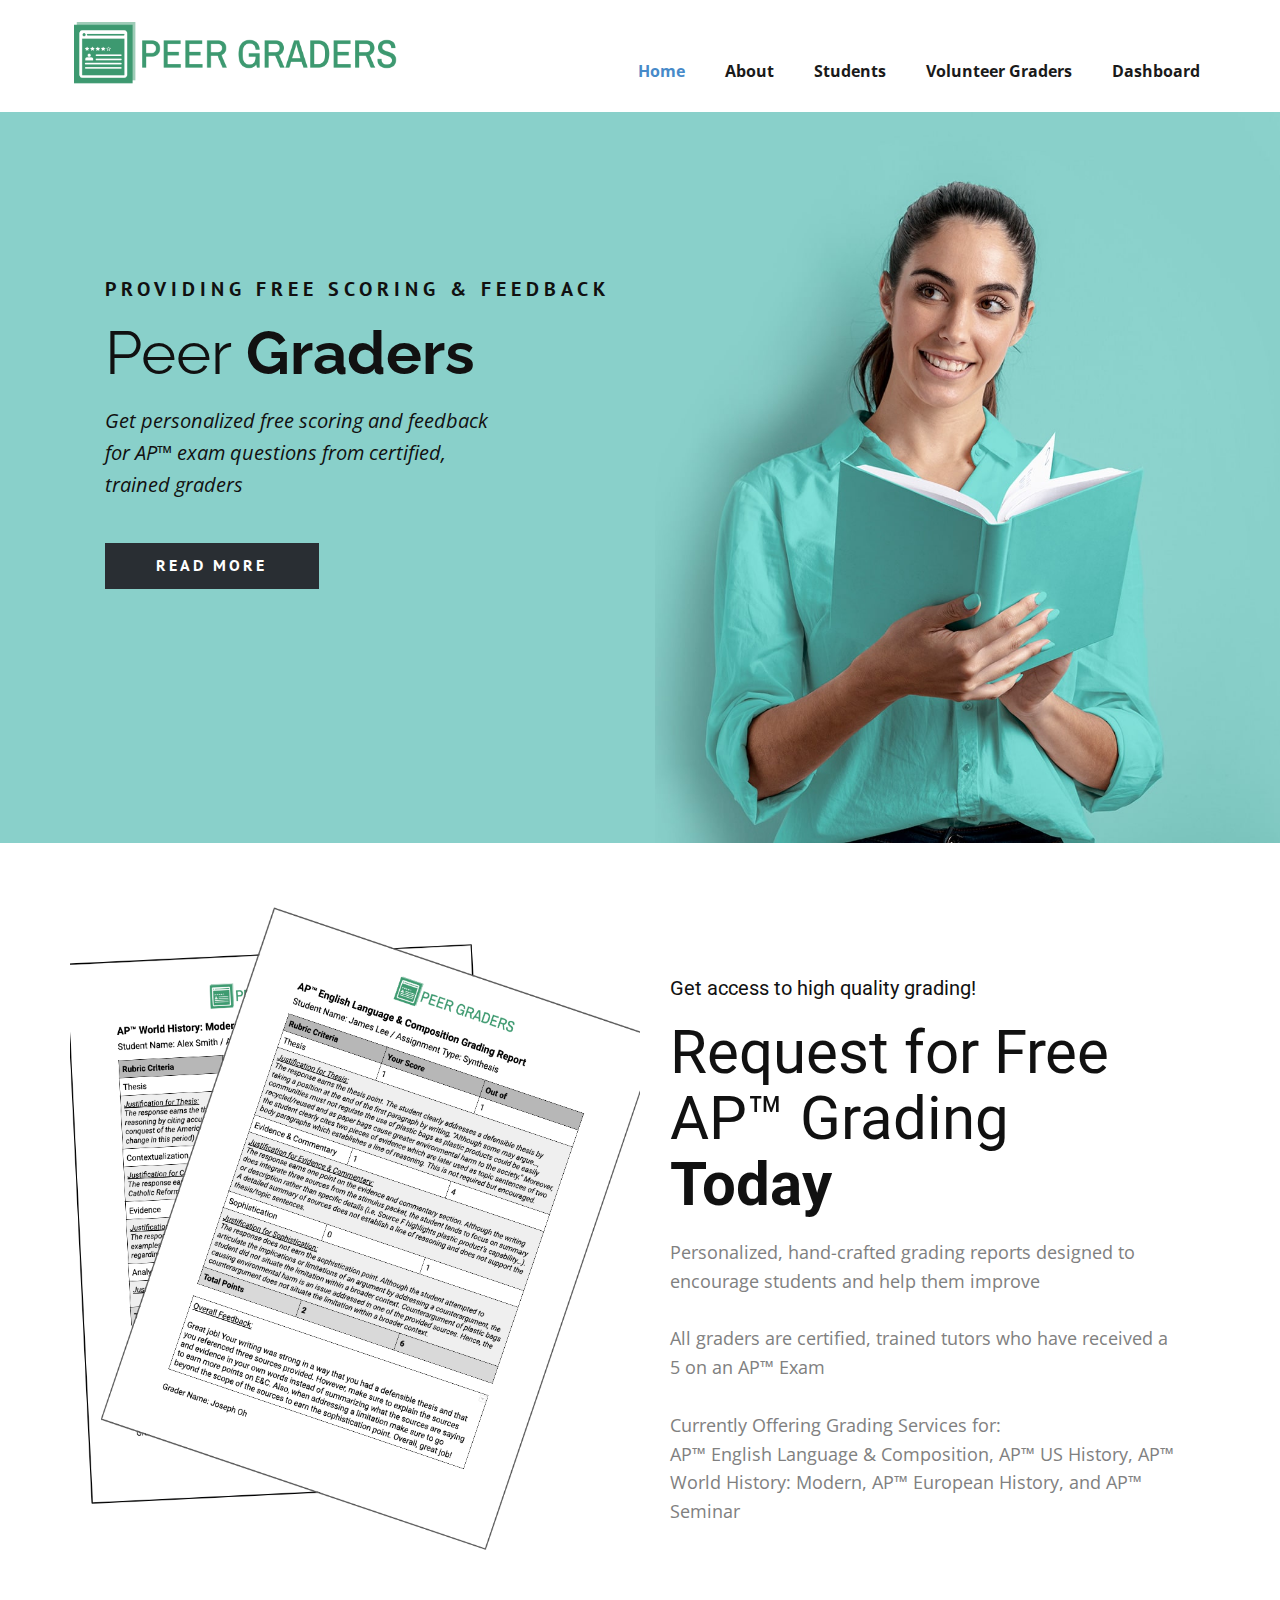
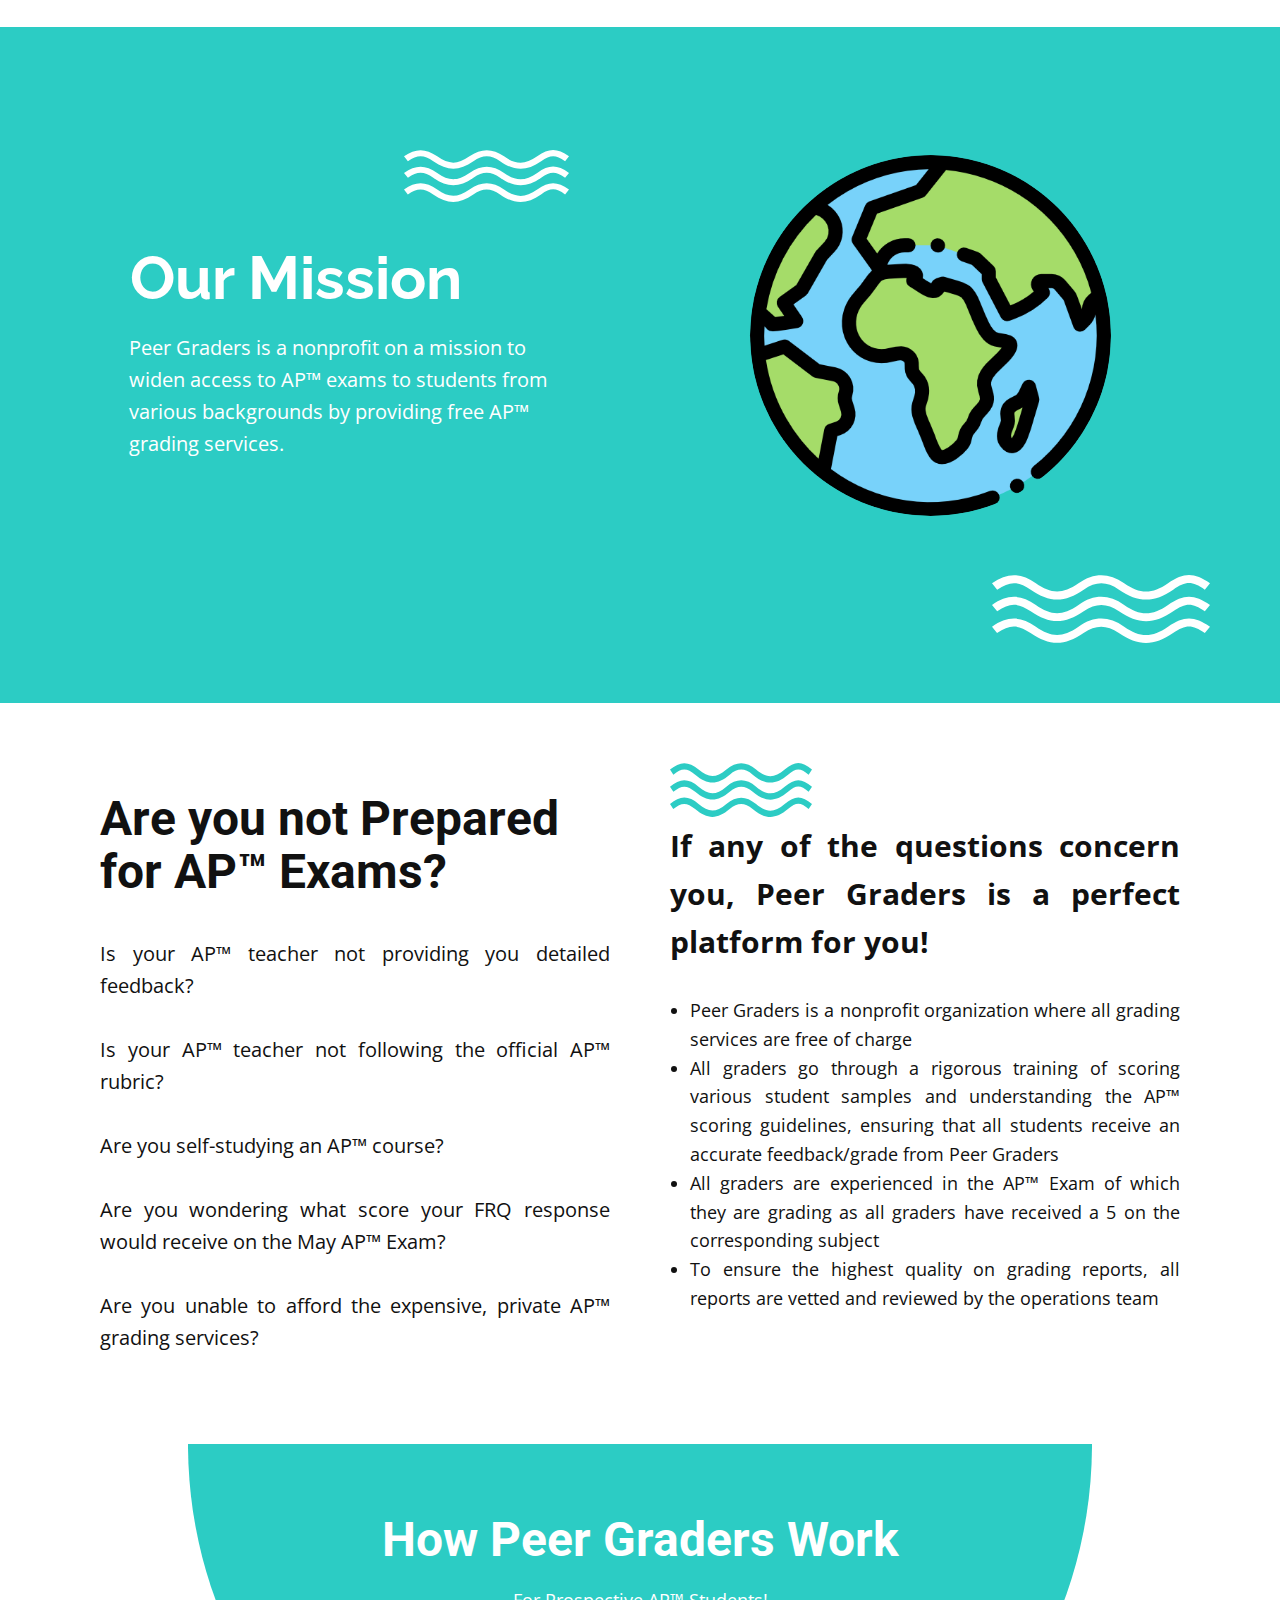
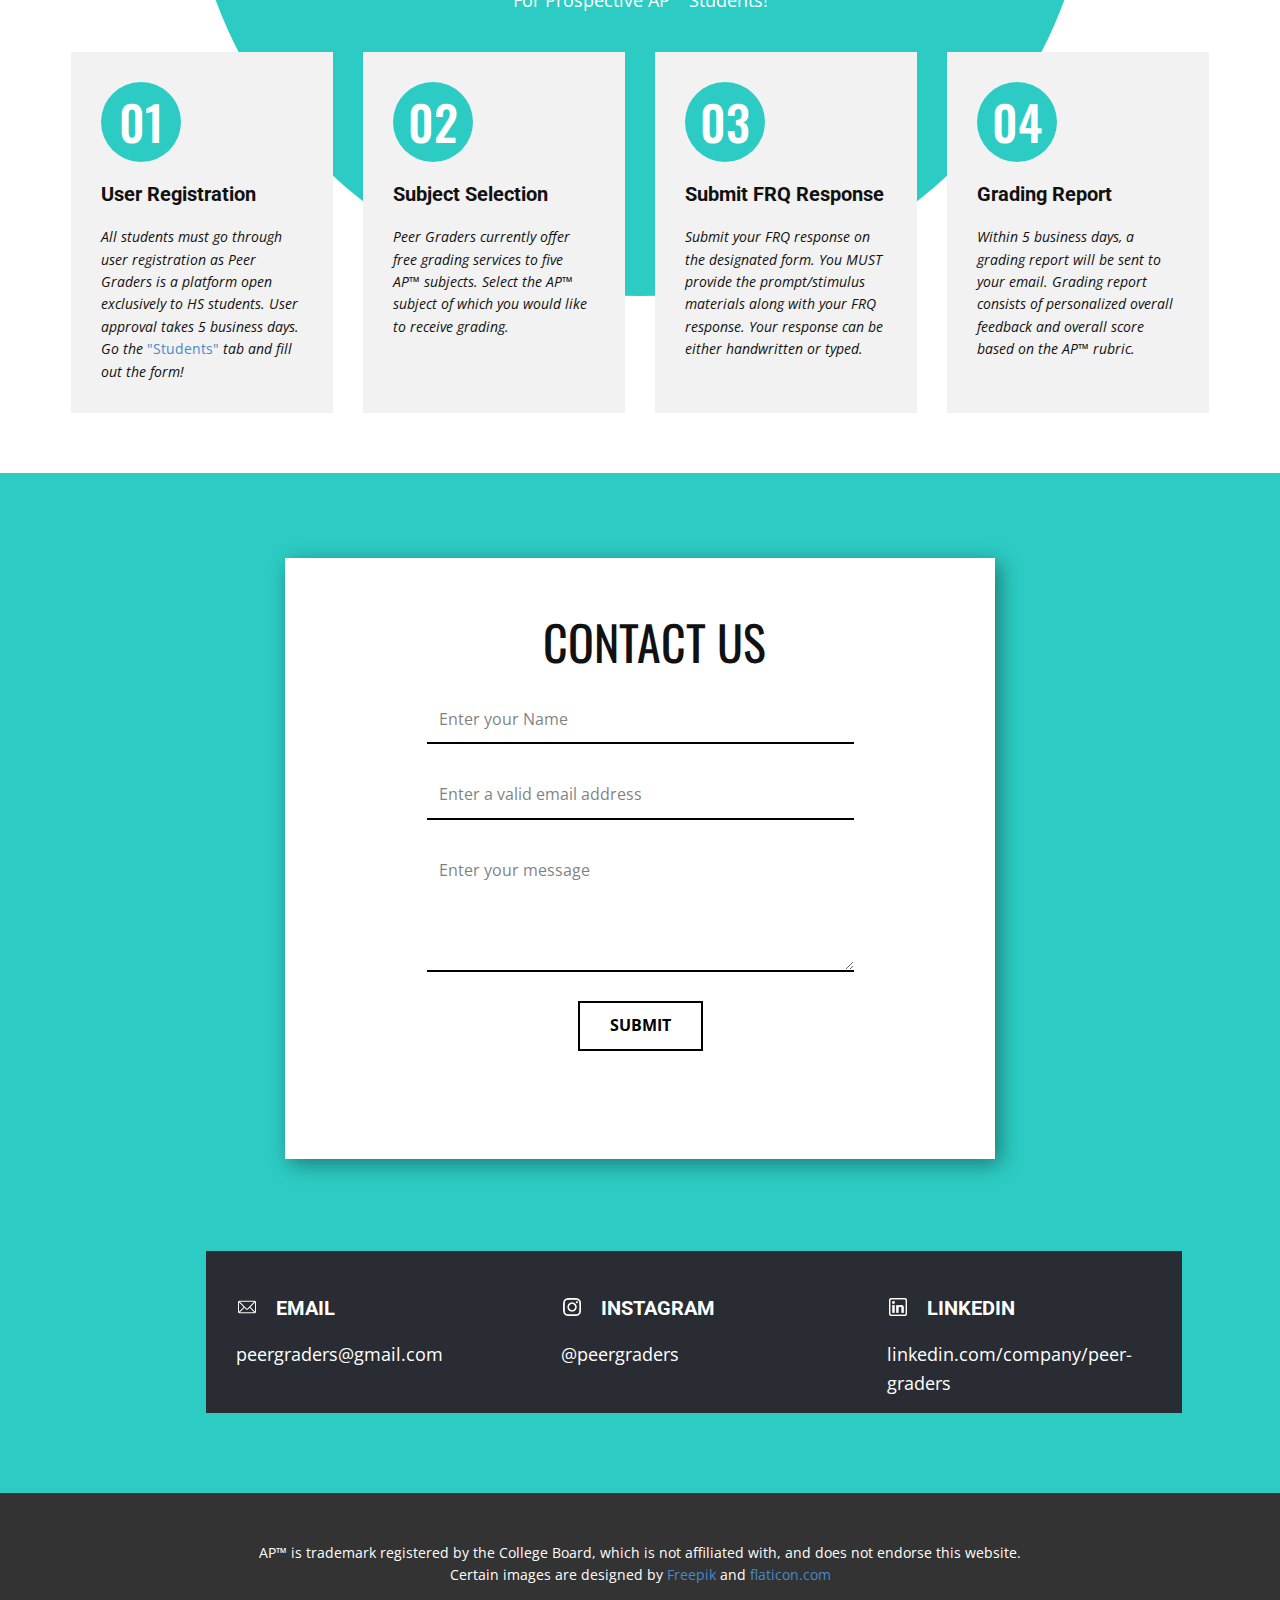
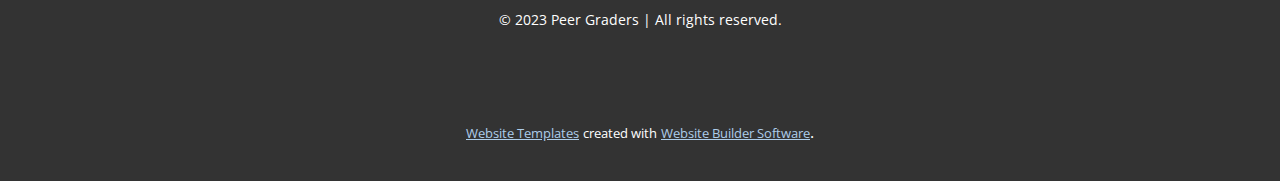
==== index.html @ 0bfc0e5e "Add files via upload" ====
<!DOCTYPE html>
<html style="font-size: 16px;" lang="en"><head>
    <meta name="viewport" content="width=device-width, initial-scale=1.0">
    <meta charset="utf-8">
    <meta name="keywords" content="Peer Graders, Request for Free AP™ Grading Today, Our Mission, Are You&nbsp;Not Prepared for the AP™ Exam?, Innovations in Online Learning, How Peer Graders Work, 01, 02, 03, 04, Contact Us, INTUITIVE">
    <meta name="description" content="">
    <title>Home</title>
    <link rel="stylesheet" href="nicepage.css" media="screen">
<link rel="stylesheet" href="Home.css" media="screen">
    <script class="u-script" type="text/javascript" src="jquery.js" defer=""></script>
    <script class="u-script" type="text/javascript" src="nicepage.js" defer=""></script>
    <meta name="generator" content="Nicepage 5.13.1, nicepage.com">
    <meta name="referrer" content="origin">
    <link id="u-theme-google-font" rel="stylesheet" href="https://fonts.googleapis.com/css?family=Roboto:100,100i,300,300i,400,400i,500,500i,700,700i,900,900i|Open+Sans:300,300i,400,400i,500,500i,600,600i,700,700i,800,800i">
    <link id="u-page-google-font" rel="stylesheet" href="https://fonts.googleapis.com/css?family=PT+Sans:400,400i,700,700i|Raleway:100,100i,200,200i,300,300i,400,400i,500,500i,600,600i,700,700i,800,800i,900,900i|Roboto:100,100i,300,300i,400,400i,500,500i,700,700i,900,900i|Oswald:200,300,400,500,600,700">
    
    
    
    
    
    
    
    <script type="application/ld+json">{
		"@context": "http://schema.org",
		"@type": "Organization",
		"name": "",
		"logo": "images/logo-no-background.png"
}</script>
    <meta name="theme-color" content="#478ac9">
    <meta property="og:title" content="Home">
    <meta property="og:type" content="website">
  <meta data-intl-tel-input-cdn-path="intlTelInput/"></head>
  <body data-home-page="Home.html" data-home-page-title="Home" class="u-body u-xl-mode" data-lang="en"><header class="u-clearfix u-header u-header" id="sec-0b4d"><div class="u-clearfix u-sheet u-sheet-1">
        <a href="https://nicepage.com" class="u-image u-logo u-image-1" data-image-width="1000" data-image-height="196">
          <img src="images/logo-no-background.png" class="u-logo-image u-logo-image-1">
        </a>
        <nav class="u-menu u-menu-one-level u-offcanvas u-menu-1">
          <div class="menu-collapse" style="font-size: 1rem; letter-spacing: 0px; font-weight: 700;">
            <a class="u-button-style u-custom-border u-custom-border-color u-custom-borders u-custom-left-right-menu-spacing u-custom-padding-bottom u-custom-text-color u-custom-top-bottom-menu-spacing u-nav-link u-text-active-palette-1-base u-text-hover-palette-2-base" href="#">
              <svg class="u-svg-link" viewBox="0 0 24 24"><use xmlns:xlink="http://www.w3.org/1999/xlink" xlink:href="#menu-hamburger"></use></svg>
              <svg class="u-svg-content" version="1.1" id="menu-hamburger" viewBox="0 0 16 16" x="0px" y="0px" xmlns:xlink="http://www.w3.org/1999/xlink" xmlns="http://www.w3.org/2000/svg"><g><rect y="1" width="16" height="2"></rect><rect y="7" width="16" height="2"></rect><rect y="13" width="16" height="2"></rect>
</g></svg>
            </a>
          </div>
          <div class="u-custom-menu u-nav-container">
            <ul class="u-nav u-spacing-20 u-unstyled u-nav-1"><li class="u-nav-item"><a class="u-button-style u-nav-link u-text-active-palette-1-base u-text-grey-90 u-text-hover-palette-2-base" href="Home.html" style="padding: 10px;">Home</a>
</li><li class="u-nav-item"><a class="u-button-style u-nav-link u-text-active-palette-1-base u-text-grey-90 u-text-hover-palette-2-base" href="About.html" style="padding: 10px;">About</a>
</li><li class="u-nav-item"><a class="u-button-style u-nav-link u-text-active-palette-1-base u-text-grey-90 u-text-hover-palette-2-base" href="Students.html" style="padding: 10px;">Students</a>
</li><li class="u-nav-item"><a class="u-button-style u-nav-link u-text-active-palette-1-base u-text-grey-90 u-text-hover-palette-2-base" href="Volunteer-Graders.html" style="padding: 10px;">Volunteer Graders</a>
</li><li class="u-nav-item"><a class="u-button-style u-nav-link u-text-active-palette-1-base u-text-grey-90 u-text-hover-palette-2-base" href="Dashboard.html" style="padding: 10px;">Dashboard</a>
</li></ul>
          </div>
          <div class="u-custom-menu u-nav-container-collapse">
            <div class="u-black u-container-style u-inner-container-layout u-opacity u-opacity-95 u-sidenav">
              <div class="u-inner-container-layout u-sidenav-overflow">
                <div class="u-menu-close"></div>
                <ul class="u-align-center u-nav u-popupmenu-items u-unstyled u-nav-2"><li class="u-nav-item"><a class="u-button-style u-nav-link" href="Home.html">Home</a>
</li><li class="u-nav-item"><a class="u-button-style u-nav-link" href="About.html">About</a>
</li><li class="u-nav-item"><a class="u-button-style u-nav-link" href="Students.html">Students</a>
</li><li class="u-nav-item"><a class="u-button-style u-nav-link" href="Volunteer-Graders.html">Volunteer Graders</a>
</li><li class="u-nav-item"><a class="u-button-style u-nav-link" href="Dashboard.html">Dashboard</a>
</li></ul>
              </div>
            </div>
            <div class="u-black u-menu-overlay u-opacity u-opacity-70"></div>
          </div>
        </nav>
      </div></header>
    <section class="u-clearfix u-image u-valign-middle-md u-valign-middle-sm u-valign-middle-xs u-section-1" id="carousel_8836">
      <div class="u-clearfix u-layout-wrap u-layout-wrap-1">
        <div class="u-gutter-0 u-layout">
          <div class="u-layout-row">
            <div class="u-align-left u-container-style u-layout-cell u-size-29 u-layout-cell-1">
              <div class="u-container-layout u-container-layout-1">
                <h5 class="u-custom-font u-font-pt-sans u-text u-text-1">providing free scoring &amp; feedback</h5>
                <h1 class="u-text u-text-2">Peer <b>Graders</b>
                  <br>
                </h1>
                <p class="u-text u-text-3">Get personalized free scoring and feedback for AP™&nbsp;exam questions from certified, trained graders<br>
                </p>
                <a href="Home.html#carousel_beeb" class="u-active-palette-1-dark-2 u-btn u-btn-rectangle u-button-style u-custom-font u-font-pt-sans u-hover-palette-1-dark-2 u-palette-1-dark-3 u-radius-0 u-btn-1">read more</a>
              </div>
            </div>
            <div class="u-align-right u-container-style u-image u-layout-cell u-size-31 u-image-1" data-image-width="1200" data-image-height="1201">
              <div class="u-container-layout u-valign-bottom u-container-layout-2"></div>
            </div>
          </div>
        </div>
      </div>
    </section>
    <section class="u-clearfix u-section-2" id="carousel_beeb">
      <div class="u-clearfix u-sheet u-sheet-1">
        <div class="u-clearfix u-expanded-width u-layout-wrap u-layout-wrap-1">
          <div class="u-layout">
            <div class="u-layout-row">
              <div class="u-container-style u-image u-layout-cell u-left-cell u-size-30 u-image-1" data-image-width="970" data-image-height="1020">
                <div class="u-container-layout u-container-layout-1"></div>
              </div>
              <div class="u-container-style u-layout-cell u-right-cell u-size-30 u-layout-cell-2">
                <div class="u-container-layout u-container-layout-2">
                  <h4 class="u-text u-text-1">Get access to high quality grading!</h4>
                  <h1 class="u-text u-text-2">Request for Free AP™ Grading <span style="font-weight: 700;">Today</span>
                  </h1>
                  <p class="u-text u-text-grey-50 u-text-3">Personalized, hand-crafted grading reports designed to encourage students and help them improve<br>
                    <br>All graders are certified, trained tutors who have received a 5 on an AP™ Exam<br>
                    <br>Currently Offering Grading Services for:&nbsp;<br>AP™ English Language &amp; Composition, AP™ US History, AP™ World History: Modern, AP™ European History, and AP™ Seminar
                  </p>
                </div>
              </div>
            </div>
          </div>
        </div>
      </div>
    </section>
    <section class="u-clearfix u-palette-4-base u-section-3" id="carousel_22e7">
      <div class="u-clearfix u-sheet u-sheet-1">
        <div class="u-clearfix u-expanded-width u-gutter-22 u-layout-wrap u-layout-wrap-1">
          <div class="u-gutter-0 u-layout">
            <div class="u-layout-row">
              <div class="u-align-left u-container-style u-layout-cell u-shape-rectangle u-size-30 u-layout-cell-1">
                <div class="u-container-layout u-container-layout-1">
                  <div class="u-shape u-shape-svg u-text-white u-shape-1">
                    <svg class="u-svg-link" preserveAspectRatio="none" viewBox="0 0 160 50" style=""><use xmlns:xlink="http://www.w3.org/1999/xlink" xlink:href="#svg-6f73"></use></svg>
                    <svg class="u-svg-content" viewBox="0 0 160 50" x="0px" y="0px" id="svg-6f73" style="enable-background:new 0 0 160 50;"><path d="M133,26.7c-13.9,9.7-25.8,9.7-39.8,0c-9.1-6.3-16.8-6.3-25.9,0c-13.8,9.6-25.1,9.6-38.9,0c-9.2-6.4-15.4-6.4-24.6,0L0,22
	c11.2-7.8,20.6-8.1,32.2,0c11,7.6,19,8.5,31.3,0c11.6-8.1,22.4-7.7,33.5,0c11.4,8,20.3,8.3,32.2,0c11.6-8.1,19.2-8.1,30.8,0
	l-3.8,4.7C146.9,20.2,142.3,20.2,133,26.7z M133,10.8c-13.9,9.7-25.8,9.7-39.8,0c-9.1-6.3-16.8-6.3-25.9,0
	c-13.8,9.6-25.1,9.6-38.9,0c-9.2-6.4-15.4-6.4-24.6,0L0,6.1c11.2-7.8,20.6-8.1,32.2,0c11,7.6,19,8.5,31.3,0C75.1-2,85.9-1.6,97,6.1
	c11.4,8,20.3,8.3,32.2,0C140.8-2,148.4-2,160,6.1l-3.8,4.7C146.9,4.3,142.3,4.3,133,10.8z M32.2,38c11,7.6,19,8.5,31.3,0
	c11.6-8.1,22.4-7.7,33.5,0c11.4,8,20.3,8.3,32.2,0c11.6-8.1,19.2-8.1,30.8,0l-3.8,4.7c-9.3-6.5-13.9-6.5-23.3,0
	c-13.9,9.7-25.8,9.7-39.8,0c-9.1-6.3-16.8-6.3-25.9,0c-13.8,9.6-25.1,9.6-38.9,0c-9.2-6.4-15.4-6.4-24.6,0L0,38
	C11.2,30.2,20.6,29.9,32.2,38z"></path></svg>
                  </div>
                  <h1 class="u-text u-text-1">Our Mission</h1>
                  <p class="u-text u-text-2">Peer Graders is a nonprofit on a mission to widen access to AP™ exams to students from various backgrounds by providing free AP™ grading services.</p>
                </div>
              </div>
              <div class="u-container-style u-layout-cell u-size-30 u-layout-cell-2">
                <div class="u-container-layout u-container-layout-2" src="">
                  <div class="u-align-center u-image u-image-circle u-image-1" data-image-width="512" data-image-height="512"></div>
                  <div class="u-shape u-shape-svg u-text-white u-shape-2">
                    <svg class="u-svg-link" preserveAspectRatio="none" viewBox="0 0 160 50" style=""><use xmlns:xlink="http://www.w3.org/1999/xlink" xlink:href="#svg-6f73"></use></svg>
                    <svg class="u-svg-content" viewBox="0 0 160 50" x="0px" y="0px" id="svg-6f73" style="enable-background:new 0 0 160 50;"><path d="M133,26.7c-13.9,9.7-25.8,9.7-39.8,0c-9.1-6.3-16.8-6.3-25.9,0c-13.8,9.6-25.1,9.6-38.9,0c-9.2-6.4-15.4-6.4-24.6,0L0,22
	c11.2-7.8,20.6-8.1,32.2,0c11,7.6,19,8.5,31.3,0c11.6-8.1,22.4-7.7,33.5,0c11.4,8,20.3,8.3,32.2,0c11.6-8.1,19.2-8.1,30.8,0
	l-3.8,4.7C146.9,20.2,142.3,20.2,133,26.7z M133,10.8c-13.9,9.7-25.8,9.7-39.8,0c-9.1-6.3-16.8-6.3-25.9,0
	c-13.8,9.6-25.1,9.6-38.9,0c-9.2-6.4-15.4-6.4-24.6,0L0,6.1c11.2-7.8,20.6-8.1,32.2,0c11,7.6,19,8.5,31.3,0C75.1-2,85.9-1.6,97,6.1
	c11.4,8,20.3,8.3,32.2,0C140.8-2,148.4-2,160,6.1l-3.8,4.7C146.9,4.3,142.3,4.3,133,10.8z M32.2,38c11,7.6,19,8.5,31.3,0
	c11.6-8.1,22.4-7.7,33.5,0c11.4,8,20.3,8.3,32.2,0c11.6-8.1,19.2-8.1,30.8,0l-3.8,4.7c-9.3-6.5-13.9-6.5-23.3,0
	c-13.9,9.7-25.8,9.7-39.8,0c-9.1-6.3-16.8-6.3-25.9,0c-13.8,9.6-25.1,9.6-38.9,0c-9.2-6.4-15.4-6.4-24.6,0L0,38
	C11.2,30.2,20.6,29.9,32.2,38z"></path></svg>
                  </div>
                </div>
              </div>
            </div>
          </div>
        </div>
      </div>
    </section>
    <section class="u-clearfix u-section-4" id="carousel_8cdb">
      <div class="u-clearfix u-sheet u-sheet-1">
        <div class="u-clearfix u-expanded-width u-layout-wrap u-layout-wrap-1">
          <div class="u-layout">
            <div class="u-layout-row">
              <div class="u-container-style u-layout-cell u-size-30 u-layout-cell-1">
                <div class="u-container-layout u-container-layout-1">
                  <h2 class="u-align-left u-text u-text-1"><b>Are you not Prepared for AP™ Exams?</b>
                  </h2>
                  <p class="u-align-justify u-text u-text-2">Is your AP™ teacher not providing you detailed feedback?<br>
                    <br>Is your AP™ teacher not following the official AP™ rubric?<br>
                    <br>Are you self-studying an AP™ course?<br>
                    <br>Are you wondering what score your FRQ response would receive on the May AP™ Exam?<br>
                    <br>Are you unable to afford the expensive, private AP™ grading services?
                  </p>
                </div>
              </div>
              <div class="u-align-justify u-container-style u-layout-cell u-size-30 u-layout-cell-2">
                <div class="u-container-layout u-container-layout-2">
                  <div class="u-shape u-shape-svg u-text-palette-4-base u-shape-1">
                    <svg class="u-svg-link" preserveAspectRatio="none" viewBox="0 0 160 50" style=""><use xmlns:xlink="http://www.w3.org/1999/xlink" xlink:href="#svg-1a12"></use></svg>
                    <svg class="u-svg-content" viewBox="0 0 160 50" x="0px" y="0px" id="svg-1a12" style="enable-background:new 0 0 160 50;"><path d="M133,26.7c-13.9,9.7-25.8,9.7-39.8,0c-9.1-6.3-16.8-6.3-25.9,0c-13.8,9.6-25.1,9.6-38.9,0c-9.2-6.4-15.4-6.4-24.6,0L0,22
	c11.2-7.8,20.6-8.1,32.2,0c11,7.6,19,8.5,31.3,0c11.6-8.1,22.4-7.7,33.5,0c11.4,8,20.3,8.3,32.2,0c11.6-8.1,19.2-8.1,30.8,0
	l-3.8,4.7C146.9,20.2,142.3,20.2,133,26.7z M133,10.8c-13.9,9.7-25.8,9.7-39.8,0c-9.1-6.3-16.8-6.3-25.9,0
	c-13.8,9.6-25.1,9.6-38.9,0c-9.2-6.4-15.4-6.4-24.6,0L0,6.1c11.2-7.8,20.6-8.1,32.2,0c11,7.6,19,8.5,31.3,0C75.1-2,85.9-1.6,97,6.1
	c11.4,8,20.3,8.3,32.2,0C140.8-2,148.4-2,160,6.1l-3.8,4.7C146.9,4.3,142.3,4.3,133,10.8z M32.2,38c11,7.6,19,8.5,31.3,0
	c11.6-8.1,22.4-7.7,33.5,0c11.4,8,20.3,8.3,32.2,0c11.6-8.1,19.2-8.1,30.8,0l-3.8,4.7c-9.3-6.5-13.9-6.5-23.3,0
	c-13.9,9.7-25.8,9.7-39.8,0c-9.1-6.3-16.8-6.3-25.9,0c-13.8,9.6-25.1,9.6-38.9,0c-9.2-6.4-15.4-6.4-24.6,0L0,38
	C11.2,30.2,20.6,29.9,32.2,38z"></path></svg>
                  </div>
                  <p class="u-text u-text-3">If any of the questions concern you, Peer Graders is a perfect platform for you!<br>
                  </p>
                  <ul class="u-text u-text-4">
                    <li> Peer Graders is a nonprofit organization where all grading services are free of charge</li>
                    <li>All graders go through a rigorous training of scoring various student samples and understanding the AP™ scoring guidelines, ensuring that all students receive an accurate feedback/grade from Peer Graders</li>
                    <li>All graders are experienced in the AP™ Exam of which they are grading as all graders have received a 5 on the corresponding subject</li>
                    <li>To ensure the highest quality on grading reports, all reports are vetted and reviewed by the operations team&nbsp;</li>
                  </ul>
                </div>
              </div>
            </div>
          </div>
        </div>
      </div>
    </section>
    <section class="u-align-center u-clearfix u-section-5" id="carousel_6cbf">
      <div class="u-clearfix u-sheet u-sheet-1">
        <div class="u-shape u-shape-svg u-text-palette-4-base u-shape-1">
          <svg class="u-svg-link" preserveAspectRatio="none" viewBox="0 0 160 80" style=""><use xmlns:xlink="http://www.w3.org/1999/xlink" xlink:href="#svg-0b7f"></use></svg>
          <svg xmlns="http://www.w3.org/2000/svg" xmlns:xlink="http://www.w3.org/1999/xlink" version="1.1" xml:space="preserve" class="u-svg-content" viewBox="0 0 160 80" x="0px" y="0px" id="svg-0b7f" style="enable-background:new 0 0 160 80;"><path d="M160,0H0c0,44.2,35.8,80,80,80S160,44.2,160,0z"></path></svg>
        </div>
        <h1 class="u-text u-text-body-alt-color u-text-1">How Peer Graders Work</h1>
        <p class="u-align-center u-text u-text-body-alt-color u-text-2">For Prospective AP™ Students!</p>
        <div class="u-expanded-width-md u-expanded-width-sm u-expanded-width-xs u-list u-list-1">
          <div class="u-repeater u-repeater-1">
            <div class="u-align-left u-container-style u-grey-5 u-list-item u-repeater-item u-list-item-1">
              <div class="u-container-layout u-similar-container u-container-layout-1">
                <div class="u-align-center u-container-style u-group u-palette-4-base u-radius-50 u-shape-round u-group-1">
                  <div class="u-container-layout u-valign-middle u-container-layout-2">
                    <h2 class="u-custom-font u-font-oswald u-text u-text-body-alt-color u-text-3">01</h2>
                  </div>
                </div>
                <h5 class="u-text u-text-4">User Registration</h5>
                <p class="u-text u-text-5">All students must go through user registration as Peer Graders is a platform open exclusively to HS students. User approval takes 5 business days. Go the <a href="Students.html" class="u-active-none u-border-none u-btn u-button-link u-button-style u-hover-none u-none u-text-palette-1-base u-btn-1">"Students"</a> tab and fill out the form!
                </p>
              </div>
            </div>
            <div class="u-align-left u-container-style u-grey-5 u-list-item u-repeater-item u-list-item-2">
              <div class="u-container-layout u-similar-container u-container-layout-3">
                <div class="u-align-center u-container-style u-group u-palette-4-base u-radius-50 u-shape-round u-group-2">
                  <div class="u-container-layout u-valign-middle u-container-layout-4">
                    <h2 class="u-custom-font u-font-oswald u-text u-text-body-alt-color u-text-6">02</h2>
                  </div>
                </div>
                <h5 class="u-text u-text-7">Subject Selection<br>
                </h5>
                <p class="u-text u-text-8">Peer Graders currently offer free grading services to five AP™ subjects. Select the AP™ subject of which you would like to receive grading.&nbsp;</p>
              </div>
            </div>
            <div class="u-align-left u-container-style u-grey-5 u-list-item u-repeater-item u-list-item-3">
              <div class="u-container-layout u-similar-container u-container-layout-5">
                <div class="u-align-center u-container-style u-group u-palette-4-base u-radius-50 u-shape-round u-group-3">
                  <div class="u-container-layout u-valign-middle u-container-layout-6">
                    <h2 class="u-custom-font u-font-oswald u-text u-text-body-alt-color u-text-9">03</h2>
                  </div>
                </div>
                <h5 class="u-text u-text-10">Submit FRQ Response</h5>
                <p class="u-text u-text-11">Submit your FRQ response on the designated form. You MUST provide the prompt/stimulus materials along with your FRQ response. Your response can be either handwritten or typed.&nbsp;</p>
              </div>
            </div>
            <div class="u-align-left u-container-style u-grey-5 u-list-item u-repeater-item u-list-item-4">
              <div class="u-container-layout u-similar-container u-container-layout-7">
                <div class="u-align-center u-container-style u-group u-palette-4-base u-radius-50 u-shape-round u-group-4">
                  <div class="u-container-layout u-valign-middle u-container-layout-8">
                    <h2 class="u-custom-font u-font-oswald u-text u-text-body-alt-color u-text-12">04</h2>
                  </div>
                </div>
                <h5 class="u-text u-text-13">Grading Report</h5>
                <p class="u-text u-text-14">Within 5 business days, a grading report will be sent to your email. Grading report consists of personalized overall feedback and overall score based on the AP™ rubric.</p>
              </div>
            </div>
          </div>
        </div>
      </div>
    </section>
    <section class="u-clearfix u-palette-4-base u-section-6" id="carousel_18b1">
      <div class="u-clearfix u-sheet u-valign-middle-md u-valign-middle-sm u-sheet-1">
        <div class="u-align-center u-container-style u-expanded-width-xs u-group u-white u-group-1">
          <div class="u-container-layout u-container-layout-1">
            <h2 class="u-custom-font u-font-oswald u-text u-text-1">Contact Us</h2>
            <div class="u-align-center-sm u-align-center-xs u-align-left-lg u-align-left-md u-align-left-xl u-form u-form-1">
              <form action="https://forms.nicepagesrv.com/v2/form/process" class="u-clearfix u-form-spacing-28 u-form-vertical u-inner-form" style="padding: 10px" source="email" name="form">
                <div class="u-form-group u-form-name">
                  <label for="name-5a14" class="u-form-control-hidden u-label" wfd-invisible="true">Name</label>
                  <input type="text" placeholder="Enter your Name" id="name-5a14" name="name" class="u-border-2 u-border-black u-border-no-left u-border-no-right u-border-no-top u-input u-input-rectangle" required="">
                </div>
                <div class="u-form-email u-form-group">
                  <label for="email-5a14" class="u-form-control-hidden u-label" wfd-invisible="true">Email</label>
                  <input type="email" placeholder="Enter a valid email address" id="email-5a14" name="email" class="u-border-2 u-border-black u-border-no-left u-border-no-right u-border-no-top u-input u-input-rectangle" required="">
                </div>
                <div class="u-form-group u-form-message">
                  <label for="message-5a14" class="u-form-control-hidden u-label" wfd-invisible="true">Message</label>
                  <textarea placeholder="Enter your message" rows="4" cols="50" id="message-5a14" name="message" class="u-border-2 u-border-black u-border-no-left u-border-no-right u-border-no-top u-input u-input-rectangle" required=""></textarea>
                </div>
                <div class="u-align-center u-form-group u-form-submit">
                  <a href="#" class="u-border-2 u-border-black u-btn u-btn-submit u-button-style u-hover-black u-none u-text-black u-text-hover-white u-btn-1">Submit</a>
                  <input type="submit" value="submit" class="u-form-control-hidden" wfd-invisible="true">
                </div>
                <div class="u-form-send-message u-form-send-success" wfd-invisible="true"> Thank you! Your message has been sent. </div>
                <div class="u-form-send-error u-form-send-message" wfd-invisible="true"> Unable to send your message. Please fix errors then try again. </div>
                <input type="hidden" value="" name="recaptchaResponse" wfd-invisible="true">
                <input type="hidden" name="formServices" value="2e54f02d-c540-6b62-eabc-3f1cd2b76f24">
              </form>
            </div>
          </div>
        </div>
        <div class="u-list u-list-1">
          <div class="u-repeater u-repeater-1">
            <div class="u-container-style u-list-item u-palette-5-dark-3 u-repeater-item u-list-item-1">
              <div class="u-container-layout u-similar-container u-valign-top u-container-layout-2"><span class="u-file-icon u-icon u-text-white u-icon-1"><img src="images/542638-2b75d781.png" alt=""></span>
                <h5 class="u-text u-text-2">EMAIL</h5>
                <p class="u-text u-text-3">peergraders@gmail.com</p>
              </div>
            </div>
            <div class="u-container-style u-list-item u-palette-5-dark-3 u-repeater-item u-list-item-2">
              <div class="u-container-layout u-similar-container u-valign-top u-container-layout-3"><span class="u-file-icon u-icon u-text-white u-icon-2"><img src="images/1384031-1bfc850a.png" alt=""></span>
                <h5 class="u-text u-text-4">INSTAGRAM</h5>
                <p class="u-text u-text-5">@peergraders</p>
              </div>
            </div>
            <div class="u-container-style u-list-item u-palette-5-dark-3 u-repeater-item u-list-item-3">
              <div class="u-container-layout u-similar-container u-valign-top u-container-layout-4"><span class="u-file-icon u-icon u-text-white u-icon-3"><img src="images/1384088-d51c1a90.png" alt=""></span>
                <h5 class="u-text u-text-6">Linkedin</h5>
                <p class="u-text u-text-7">linkedin.com/company/peer-graders</p>
              </div>
            </div>
          </div>
        </div>
      </div>
    </section>
    
    
    <footer class="u-align-center u-clearfix u-footer u-grey-80 u-footer" id="sec-54b8"><div class="u-clearfix u-sheet u-valign-middle u-sheet-1">
        <p class="u-small-text u-text u-text-variant u-text-1">AP™ is trademark registered by the College Board, which is not affiliated with, and does not endorse this website.<br>Certain images are designed by <a href="freepik.com" class="u-active-none u-border-none u-btn u-button-link u-button-style u-hover-none u-none u-text-palette-1-base u-btn-1" target="_blank">Freepik</a>&nbsp;and <a href="https://nicepage.me" class="u-active-none u-border-none u-btn u-button-link u-button-style u-hover-none u-none u-text-palette-1-base u-btn-2">flaticon.com</a>
          <br>
          <br>© 2023 Peer Graders | All rights reserved.<br>
        </p>
      </div></footer>
    <section class="u-backlink u-clearfix u-grey-80">
      <a class="u-link" href="https://nicepage.com/website-templates" target="_blank">
        <span>Website Templates</span>
      </a>
      <p class="u-text">
        <span>created with</span>
      </p>
      <a class="u-link" href="" target="_blank">
        <span>Website Builder Software</span>
      </a>. 
    </section>
  
</body></html>
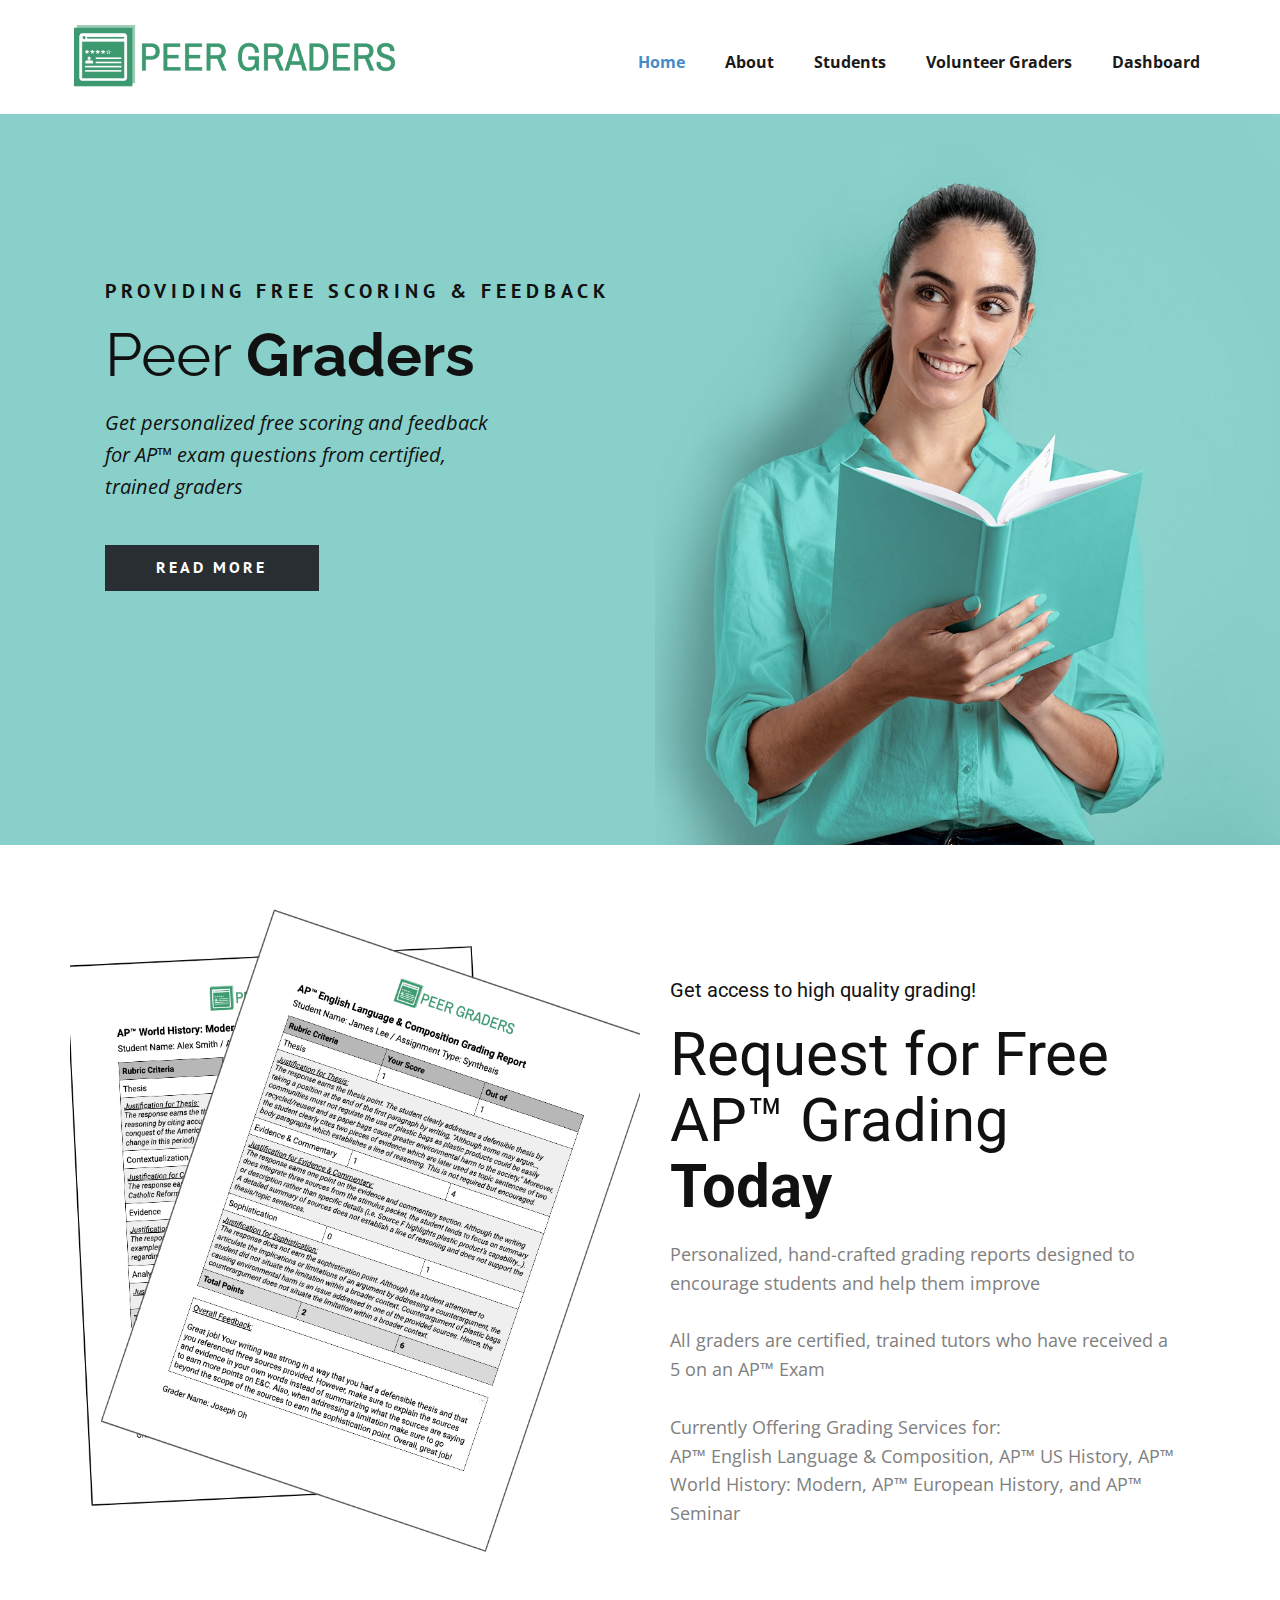
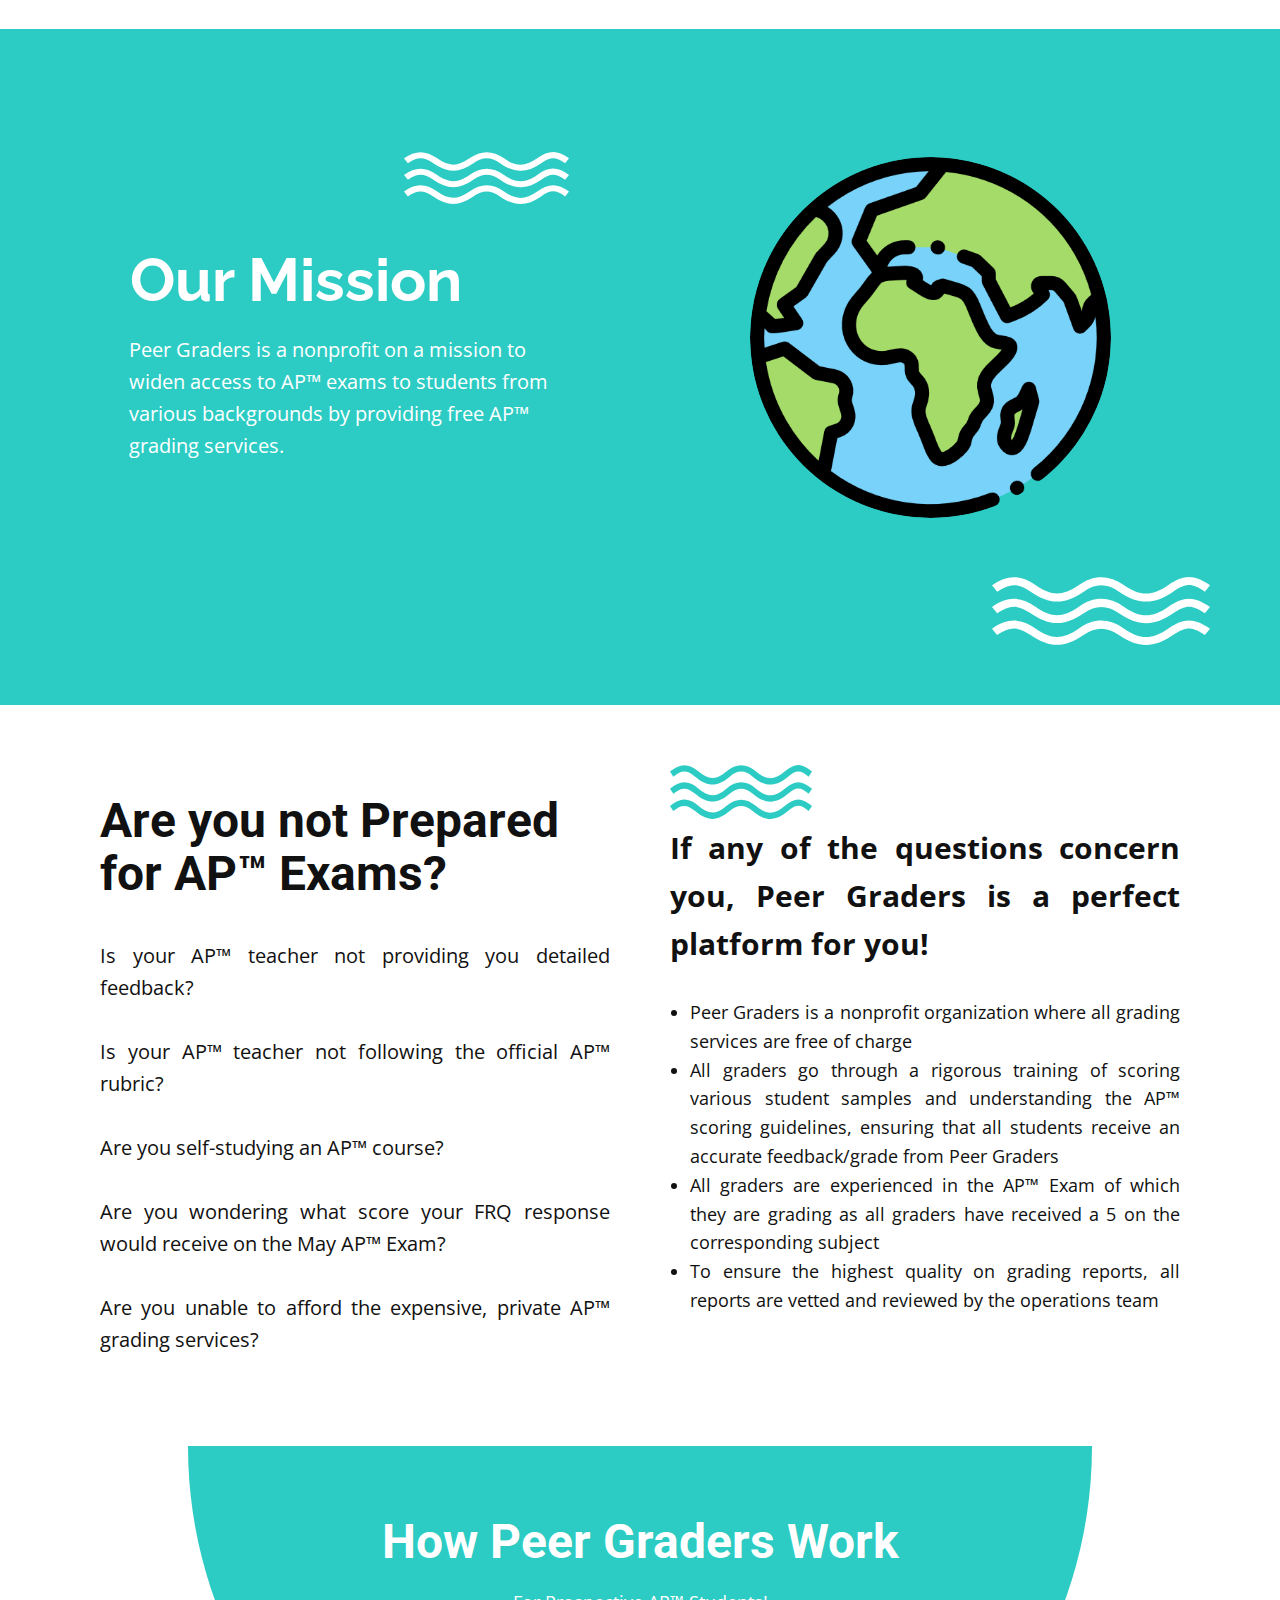
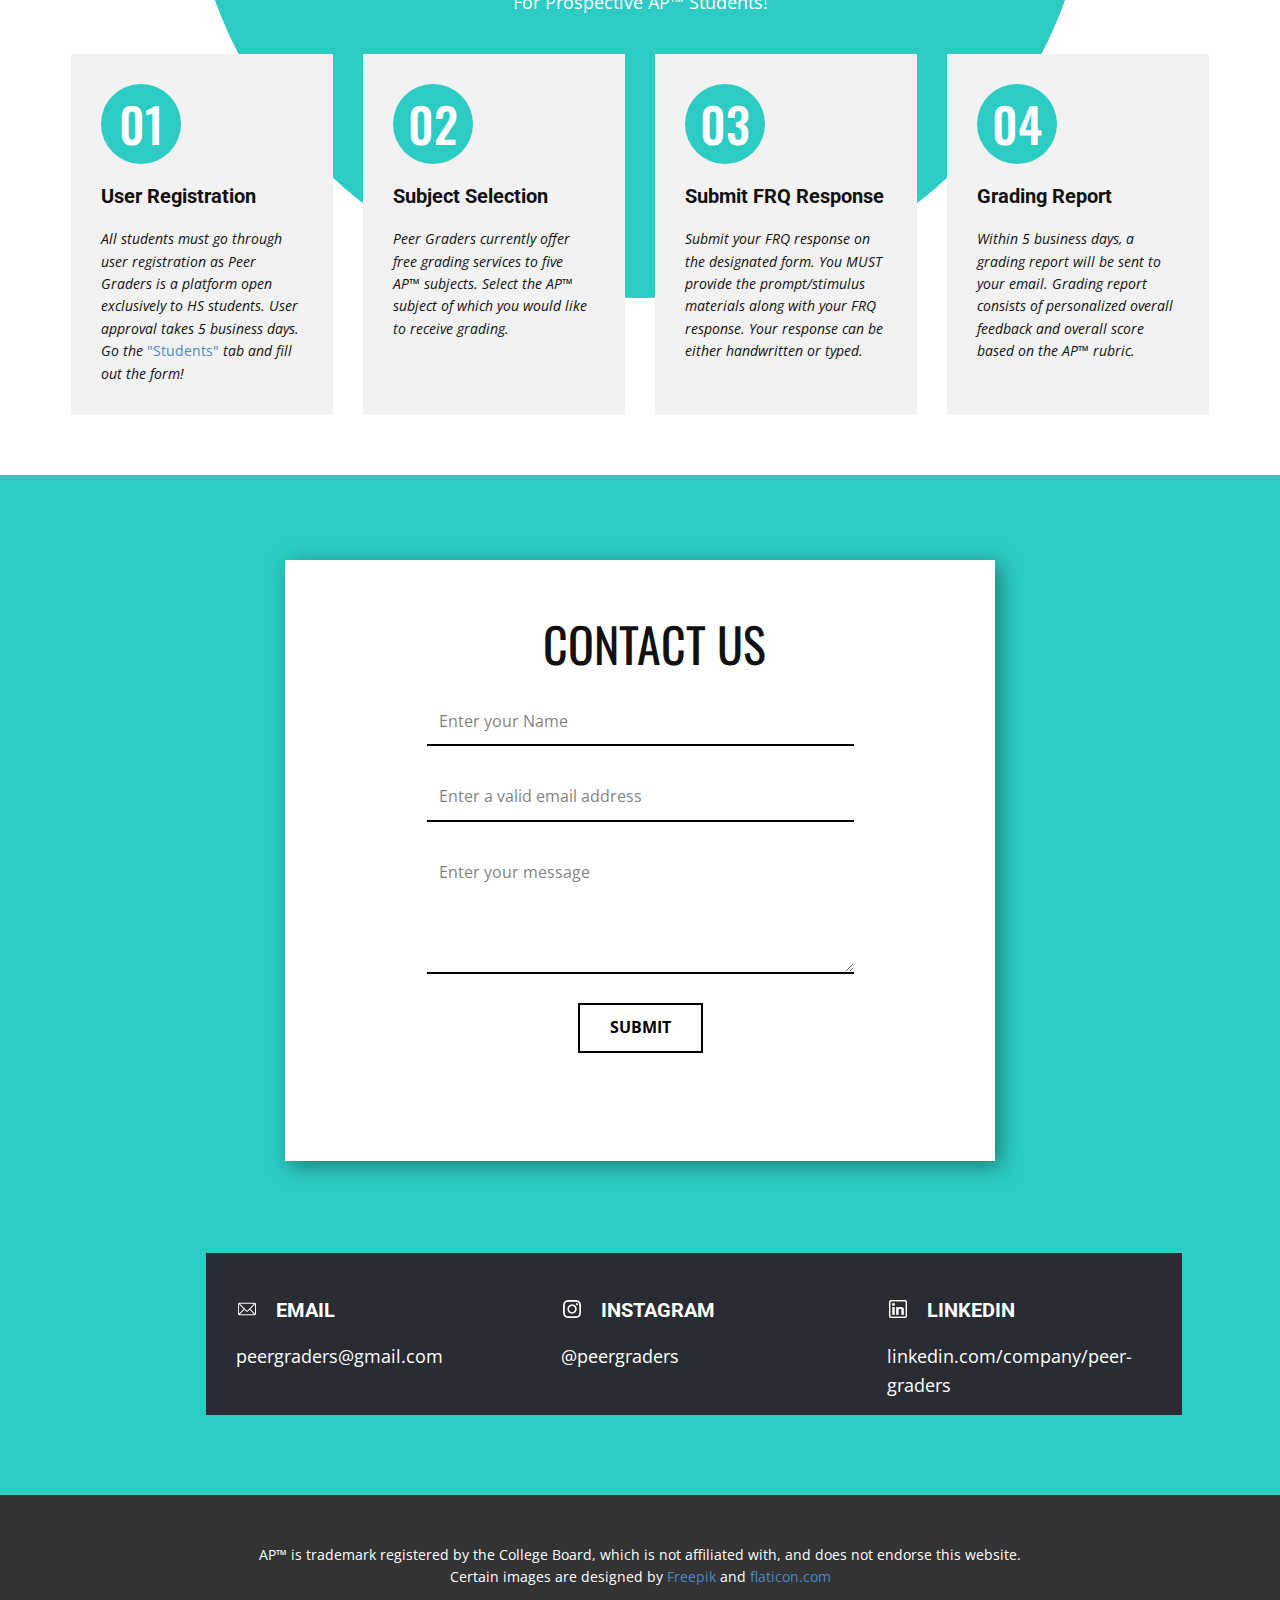
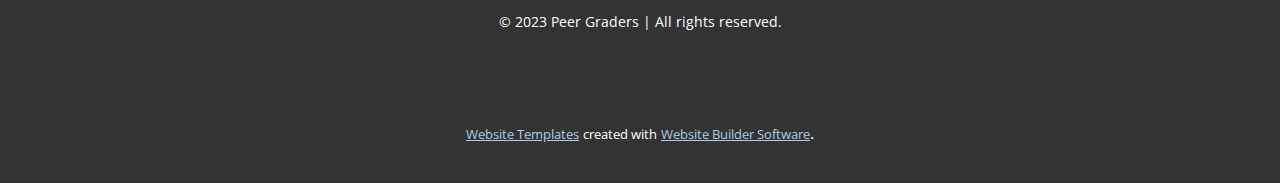
==== commit 4cc9830f: "Add files via upload" ====
--- a/index.html
+++ b/index.html
@@ -30,8 +30,8 @@
     <meta property="og:title" content="Home">
     <meta property="og:type" content="website">
   <meta data-intl-tel-input-cdn-path="intlTelInput/"></head>
-  <body data-home-page="Home.html" data-home-page-title="Home" class="u-body u-xl-mode" data-lang="en"><header class="u-clearfix u-header u-header" id="sec-0b4d"><div class="u-clearfix u-sheet u-sheet-1">
-        <a href="https://nicepage.com" class="u-image u-logo u-image-1" data-image-width="1000" data-image-height="196">
+  <body data-home-page="Home.html" data-home-page-title="Home" class="u-body u-xl-mode" data-lang="en"><header class="u-clearfix u-header u-header" id="sec-0b4d"><div class="u-clearfix u-sheet u-valign-middle u-sheet-1">
+        <a href="Home.html" class="u-image u-logo u-image-1" data-image-width="1000" data-image-height="196" title="Home">
           <img src="images/logo-no-background.png" class="u-logo-image u-logo-image-1">
         </a>
         <nav class="u-menu u-menu-one-level u-offcanvas u-menu-1">
@@ -66,7 +66,7 @@
           </div>
         </nav>
       </div></header>
-    <section class="u-clearfix u-image u-valign-middle-md u-valign-middle-sm u-valign-middle-xs u-section-1" id="carousel_8836">
+    <section class="u-clearfix u-image u-section-1" id="carousel_8836">
       <div class="u-clearfix u-layout-wrap u-layout-wrap-1">
         <div class="u-gutter-0 u-layout">
           <div class="u-layout-row">
@@ -261,7 +261,7 @@
       </div>
     </section>
     <section class="u-clearfix u-palette-4-base u-section-6" id="carousel_18b1">
-      <div class="u-clearfix u-sheet u-valign-middle-md u-valign-middle-sm u-sheet-1">
+      <div class="u-clearfix u-sheet u-sheet-1">
         <div class="u-align-center u-container-style u-expanded-width-xs u-group u-white u-group-1">
           <div class="u-container-layout u-container-layout-1">
             <h2 class="u-custom-font u-font-oswald u-text u-text-1">Contact Us</h2>
--- a/nicepage.css
+++ b/nicepage.css
@@ -41571,9 +41571,9 @@
 }
 
 .u-header .u-image-1 {
-  width: 327px;
+  width: 326px;
   height: 64px;
-  margin: 22px auto 0 0;
+  margin: 25px auto 0 0;
 }
 
 .u-header .u-logo-image-1 {
@@ -41582,38 +41582,58 @@
 }
 
 .u-header .u-menu-1 {
-  margin: -33px 0 23px auto;
+  margin: -45px 0 34px auto;
 }
 
 .u-header .u-nav-1 {
   font-weight: 700;
   font-size: 1rem;
+  letter-spacing: normal;
 }
 
 .u-header .u-nav-2 {
   font-size: 1.25rem;
 }
 @media (max-width: 1199px) {
+  .u-header .u-menu-1 {
+    width: auto;
+    margin-top: -45px;
+  }
+}
+@media (max-width: 991px) {
+  .u-header .u-sheet-1 {
+    min-height: 110px;
+  }
+
   .u-header .u-image-1 {
-    width: 327px;
+    margin-top: 23px;
   }
 
   .u-header .u-menu-1 {
-    width: auto;
-    margin-top: -33px;
+    margin-top: -48px;
+    margin-bottom: 39px;
+  }
+}
+@media (max-width: 767px) {
+  .u-header .u-menu-1 {
+    margin-bottom: 41px;
+  }
+}
+@media (max-width: 575px) {
+  .u-header .u-sheet-1 {
+    min-height: 105px;
   }
 
-  .u-header .u-nav-1 {
-    letter-spacing: normal;
-  }
-}
+  .u-header .u-image-1 {
+    width: 287px;
+    height: 56px;
+    margin-left: 8px;
+  }
 
-
-@media (max-width: 575px) {
   .u-header .u-menu-1 {
-    margin-top: -17px;
+    margin-top: -44px;
     margin-right: -24px;
-    margin-bottom: 11px;
+    margin-bottom: 37px;
   }
 }
  .u-footer {
@@ -41639,11 +41659,12 @@
 }
 @media (max-width: 1199px) {
   .u-footer .u-sheet-1 {
-    min-height: 99px;
+    min-height: 159px;
   }
 
   .u-footer .u-text-1 {
     width: 417px;
+    margin: 25px auto;
   }
 }
 @media (max-width: 991px) {
--- a/Home.css
+++ b/Home.css
@@ -96,7 +96,7 @@
   }
 
   .u-section-1 .u-layout-cell-1 {
-    min-height: 100px;
+    min-height: 566px;
   }
 
   .u-section-1 .u-container-layout-1 {
@@ -105,8 +105,24 @@
     padding-left: 30px;
   }
 
+  .u-section-1 .u-text-1 {
+    width: auto;
+    margin-top: 30px;
+  }
+
+  .u-section-1 .u-text-2 {
+    width: auto;
+    margin-top: 30px;
+  }
+
   .u-section-1 .u-text-3 {
+    width: auto;
+    margin-top: 30px;
     margin-right: 0;
+  }
+
+  .u-section-1 .u-btn-1 {
+    margin-top: 30px;
   }
 
   .u-section-1 .u-image-1 {
@@ -121,6 +137,10 @@
 
   .u-section-1 .u-layout-wrap-1 {
     width: calc(((100% - 540px) / 2) + 540px);
+  }
+
+  .u-section-1 .u-layout-cell-1 {
+    min-height: 100px;
   }
 
   .u-section-1 .u-container-layout-1 {
@@ -1082,7 +1102,19 @@
   }
 
   .u-section-6 .u-container-layout-1 {
-    padding-left: 235px;
+    padding-left: 104px;
+    padding-right: 104px;
+  }
+
+  .u-section-6 .u-text-1 {
+    width: 293px;
+    margin-top: 35px;
+    margin-left: auto;
+    margin-right: auto;
+  }
+
+  .u-section-6 .u-form-1 {
+    margin-top: 10px;
   }
 
   .u-section-6 .u-list-1 {
@@ -1141,12 +1173,13 @@
 
 @media (max-width: 991px) {
   .u-section-6 .u-sheet-1 {
-    min-height: 1402px;
+    min-height: 1135px;
   }
 
   .u-section-6 .u-group-1 {
     width: 509px;
     min-height: 620px;
+    margin-top: 89px;
   }
 
   .u-section-6 .u-container-layout-1 {
@@ -1157,62 +1190,83 @@
 
   .u-section-6 .u-list-1 {
     width: 692px;
-    margin-top: 423px;
+    margin-top: 106px;
     margin-bottom: 60px;
+  }
+
+  .u-section-6 .u-repeater-1 {
+    grid-template-columns: 33.3333% 33.3333% 33.3333%;
+    min-height: 207px;
+    grid-gap: 0px 0px;
   }
 
   .u-section-6 .u-container-layout-2 {
     padding-top: 30px;
-    padding-left: 20px;
-    padding-right: 20px;
+    padding-left: 8px;
+    padding-right: 8px;
+  }
+
+  .u-section-6 .u-icon-1 {
+    margin-left: 12px;
   }
 
   .u-section-6 .u-text-2 {
     margin-top: 20px;
     margin-right: auto;
-    margin-left: 0;
+    margin-left: 12px;
   }
 
   .u-section-6 .u-text-3 {
-    margin-right: auto;
+    width: auto;
+    margin-left: 12px;
   }
 
   .u-section-6 .u-container-layout-3 {
     padding-top: 30px;
-    padding-left: 20px;
-    padding-right: 20px;
+    padding-left: 8px;
+    padding-right: 8px;
+  }
+
+  .u-section-6 .u-icon-2 {
+    margin-left: 12px;
   }
 
   .u-section-6 .u-text-4 {
     margin-top: 20px;
     margin-right: auto;
-    margin-left: 0;
+    margin-left: 12px;
   }
 
   .u-section-6 .u-text-5 {
-    margin-right: auto;
+    width: auto;
+    margin-left: 12px;
   }
 
   .u-section-6 .u-container-layout-4 {
     padding-top: 30px;
-    padding-left: 20px;
-    padding-right: 20px;
+    padding-left: 8px;
+    padding-right: 8px;
+  }
+
+  .u-section-6 .u-icon-3 {
+    margin-left: 12px;
   }
 
   .u-section-6 .u-text-6 {
     margin-top: 20px;
     margin-right: auto;
-    margin-left: 0;
+    margin-left: 12px;
   }
 
   .u-section-6 .u-text-7 {
-    margin-right: auto;
+    width: auto;
+    margin-left: 12px;
   }
 }
 
 @media (max-width: 767px) {
   .u-section-6 .u-sheet-1 {
-    min-height: 1588px;
+    min-height: 1473px;
   }
 
   .u-section-6 .u-group-1 {
@@ -1226,11 +1280,6 @@
     padding-right: 20px;
   }
 
-  .u-section-6 .u-text-1 {
-    margin-left: 0;
-    margin-right: 0;
-  }
-
   .u-section-6 .u-form-1 {
     width: 433px;
     margin-left: 0;
@@ -1239,17 +1288,34 @@
 
   .u-section-6 .u-list-1 {
     width: 301px;
-    margin-top: 274px;
+    margin-top: 108px;
+    margin-right: auto;
   }
 
   .u-section-6 .u-repeater-1 {
-    grid-template-columns: repeat(1, 100%);
+    grid-template-columns: 100%;
+    min-height: 553px;
+  }
+
+  .u-section-6 .u-container-layout-2 {
+    padding-left: 20px;
+    padding-right: 20px;
+  }
+
+  .u-section-6 .u-container-layout-3 {
+    padding-left: 20px;
+    padding-right: 20px;
+  }
+
+  .u-section-6 .u-container-layout-4 {
+    padding-left: 20px;
+    padding-right: 20px;
   }
 }
 
 @media (max-width: 575px) {
   .u-section-6 .u-sheet-1 {
-    min-height: 1614px;
+    min-height: 1429px;
   }
 
   .u-section-6 .u-group-1 {
@@ -1260,18 +1326,26 @@
     width: auto;
   }
 
+  .u-section-6 .u-container-layout-1 {
+    padding-left: 10px;
+    padding-right: 10px;
+  }
+
   .u-section-6 .u-text-1 {
     font-size: 2.25rem;
   }
 
   .u-section-6 .u-form-1 {
     width: 320px;
+    margin-top: 12px;
   }
 
   .u-section-6 .u-list-1 {
-    margin-top: 341px;
-    margin-right: auto;
-    margin-bottom: 55px;
+    margin-top: 118px;
+  }
+
+  .u-section-6 .u-repeater-1 {
+    grid-template-columns: repeat(1, 100%);
   }
 
   .u-section-6 .u-container-layout-2 {
